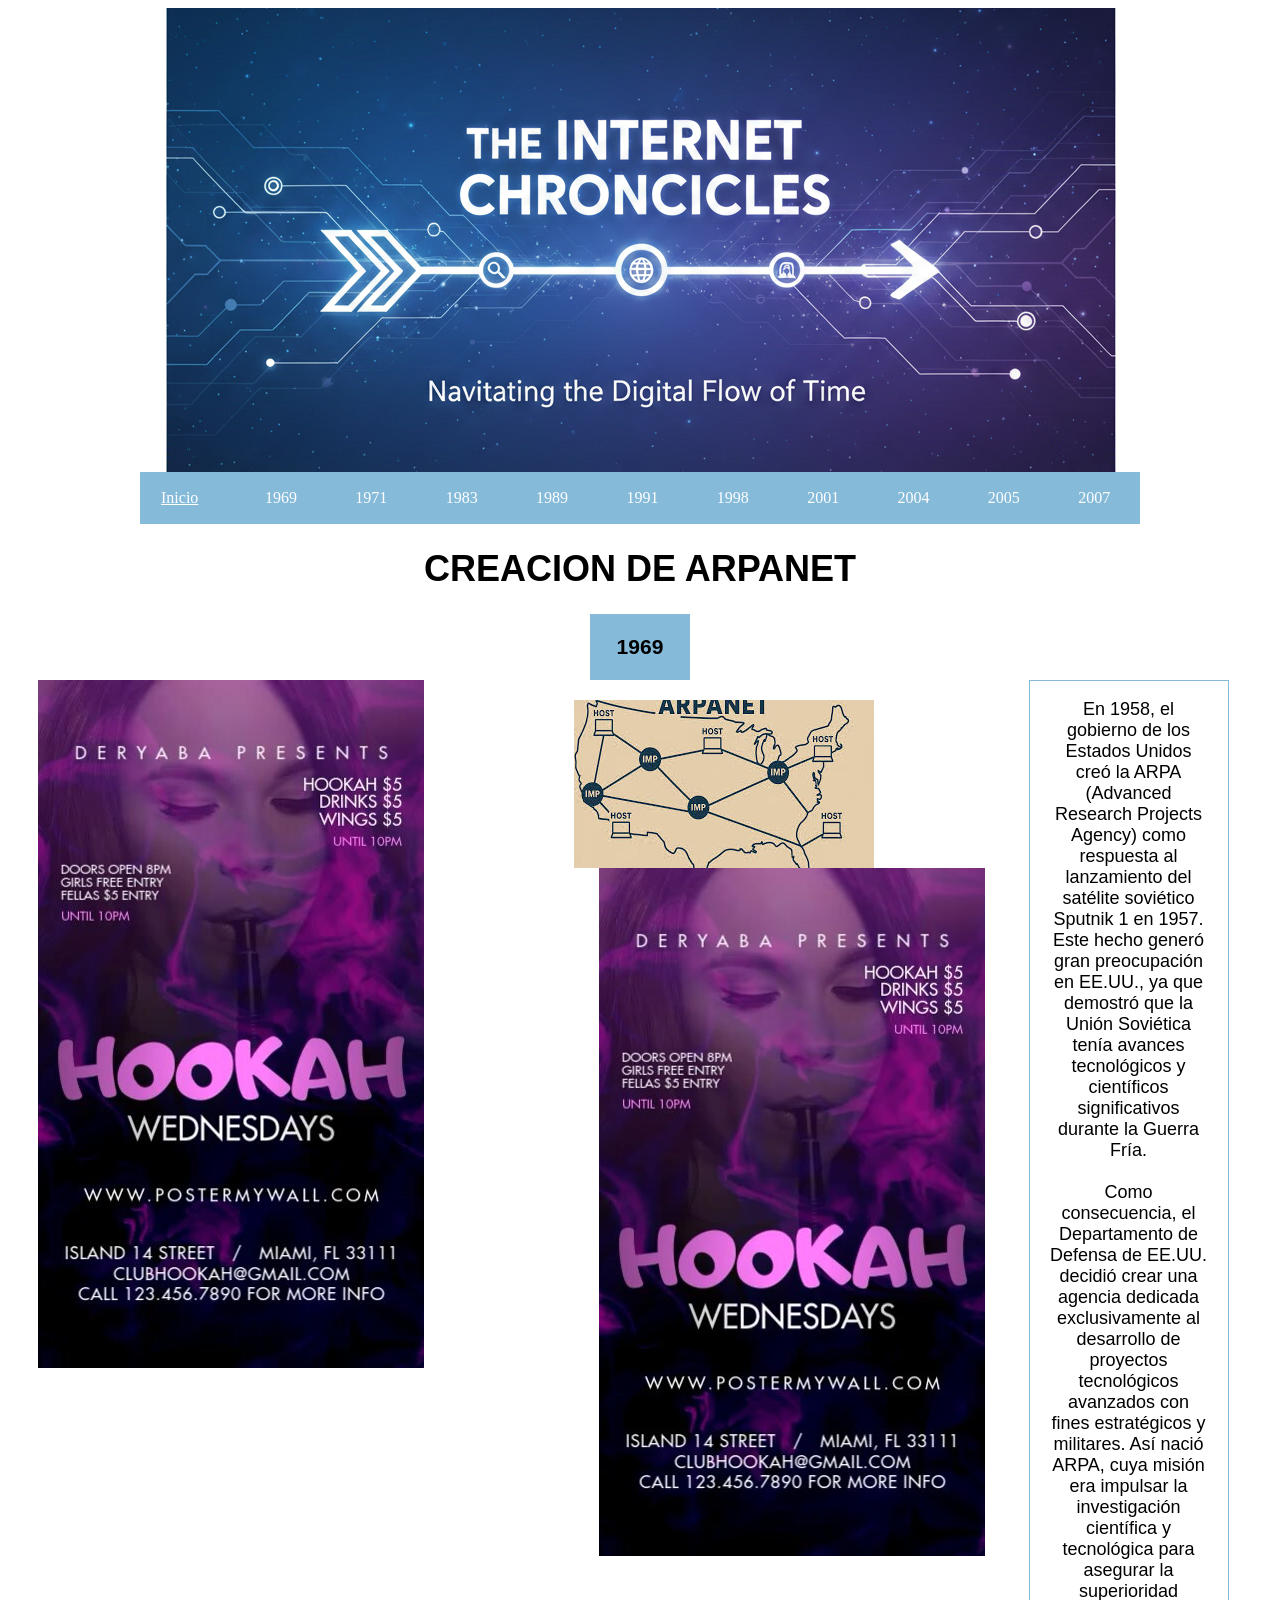
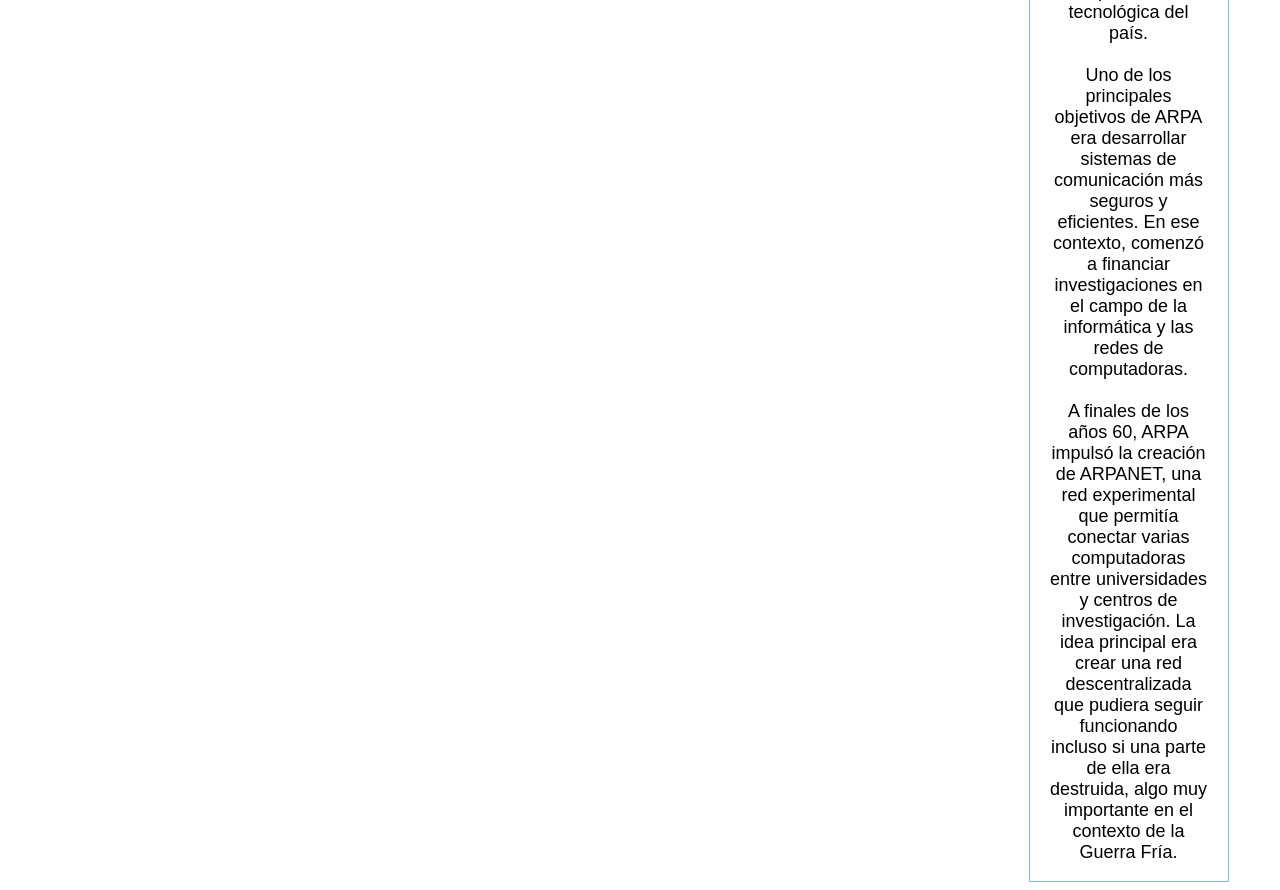
==== 1969.html @ b1a3afc3 "Se subio la linea de tiempo y una seleccionable" ====
<!DOCTYPE html>
<html lang="en">

<head>
    <meta charset="UTF-8">
    <meta name="viewport" content="width=device-width, initial-scale=1.0">
    <title>Arpanet</title>

    <style>
        table.tabla_sin {
            border-collapse: collapse;
            border: none;
        }

        td.celda_sin {
            padding: 0;
        }

        td.celda_con {
            padding-right: 20px;
            padding-left: 20px;
            border: 1px solid #85BAD9;
        }
    </style>
</head>

<body>
    <table class="tabla_sin" width="100%" border="3" cellspacing="0" cellpadding="0" align="center"
        style="border-collapse: collapse; border-spacing: 0; border: none;">
        <tr style="border: none;">
            <td <td class="celda_sin" style="border: none;">
                <!-- INICIO TABLA GENERAL -->
                <table class="tabla_sin" width="100%" border="0" cellspacing="0" cellpadding="0" align="center"
                    style="border-collapse: collapse; border-spacing: 0; border: none;">
                    <tr style="border: none;"></tr>
                    <td class="celda_sin" width="" height="" style="border: none;">
                        <!-- INICIO BANER -->
                        <table class="tabla_sin" width="600" border="0" align="center" cellpadding="0" cellspacing="0"
                            style="border-collapse: collapse; border-spacing: 0; background-color:#000000; color:white; border: none;">
                            <tr style="border: none;">
                                <td class="celda_sin" width="953" height="464" style="border: none;">
                                    <img style="display: block; border: 0px;" src="Gemini_Generated_Image_kohm7ikohm7ikohm.png" width="953"
                                        height="464" alt="Banner de linea del tiempo">
                                </td>
                            </tr>
                        </table>
                        <!-- FIN BANER -->
                        <!-- INICIO BARRA -->
                        <Table class="tabla_sin" width="1000" border="0" align="center" cellpadding="0" cellspacing="0"
                            style="border-collapse: collapse; border-spacing: 0; background-color:#85BAD9; color:white; border: none; ">
                            <tr style="border: none;">
                                <td class="celda_con" width="266" height="50"> <a style="color: white;"
                                        href="index.html">Inicio</a> </td>
                                <td class="celda_con" width="266" height="50">
                                    <p style=" text-align: center;">1969</p>
                                </td>
                                <td class="celda_con" width="266" height="50">
                                    <p style=" text-align: center;">1971</p>
                                </td>
                                <td class="celda_con" width="266" height="50">
                                    <p style=" text-align: center;">1983</p>
                                </td>
                                <td class="celda_con" width="266" height="50">
                                    <p style=" text-align: center;">1989</p>
                                </td>
                                <td class="celda_con" width="266" height="50">
                                    <p style=" text-align: center;">1991</p>
                                </td>
                                <td class="celda_con" width="266" height="50">
                                    <p style=" text-align: center;">1998</p>
                                </td>
                                <td class="celda_con" width="266" height="50">
                                    <p style=" text-align: center;">2001</p>
                                </td>
                                <td class="celda_con" width="266" height="50">
                                    <p style=" text-align: center;">2004</p>
                                </td>
                                <td class="celda_con" width="266" height="50">
                                    <p style=" text-align: center;">2005</p>
                                </td>
                                <td class="celda_con" width="266" height="50">
                                    <p style=" text-align: center;">2007</p>
                                </td>
                            </tr>
                        </Table>
                        <!-- FIN BARRA -->
                        <!-- INICIO TITULO -->
                        <table class="tabla_sin" width="1000" border="0" align="center" cellpadding="0" cellspacing="0"
                            style="border-collapse: collapse; border-spacing: 0; background-color:#ffffff; color:black; border: none;">
                            <tr style="border: none;">
                                <td class="celda_sin" width="1000" height=""
                                    style="font-family: Arial, Helvetica, sans-serif; font-size: 18px; background-color: #ffffff; font-weight: 600; text-align: center; text-transform: uppercase; vertical-align: middle; color: #000000;"">
                                    <h1 style=" text-align: center ;">Creacion de ARPANET</h1>
                                </td>
                            </tr>
                        </table>
                        <!-- FIN TITULO -->
                        <!-- INICIO AÑO -->
                        <table class="tabla_sin" width="100" border="0" align="center" cellpadding="0" cellspacing="0"
                            style="border-collapse: collapse; border-spacing: 0; background-color:#ffffff; color:black; border: none;">
                            <tr style="border: none;">
                                <td class="celda_sin" width="100" height=""
                                    style="font-family: Arial, Helvetica, sans-serif; font-size: 18px; background-color: #85BAD9; font-weight: 600; text-align: center; text-transform: uppercase; vertical-align: middle; color: #000000;"">
                                    <h3 style=" text-align: center ;">1969</h1>
                                </td>
                            </tr>
                        </table>
                        <!-- FIN AÑO -->
                        <!-- INICIO IMG PUBLICIDAD -->
                        <table class="tabla_sin" width="386" height="688" border="0" align="left" cellpadding="0" cellspacing="0"
                            style="border-collapse: collapse; border-spacing: 0; background-color:#000000; color:white; border: none; margin-left: 30px;">
                            <tr style="border: none;">
                                <td class="celda_sin" width="386" height="688" style="border: none;">
                                    <img style="display: block; border: 0px;"
                                        src="purple-video-hookah-instagram-promo-story-design-template-15f111c2cb6e7ee9323781b3b247b288_screen.jpg"
                                        width="386" height="688" alt="MINIHEX_MARTILLO_WOORKTOOLS">
                                </td>
                            </tr>
                        </table>
                        <!-- FIN IMG PUBLICIDAD --> 
                        <!-- INICIO IMG CONTENIDO -->
                         <table class="tabla_sin" width="300" height = "168" border="0" align="left" cellpadding="0" cellspacing="0"
                            style="border-collapse: collapse; border-spacing: 0; background-color:#000000; color:white; border: none; margin-left: 150px; margin-top: 20px;">
                            <tr style="border: none;">
                                <td class="celda_sin" width="300" height="168" style="border: none;">
                                    <img style="display: block; border: 0px;" src="descargar.jpg" width="300"
                                        height="168" alt="Arpanet">
                                </td>
                            </tr>
                        </table>
                        <!-- FIN IMG CONTENIDO -->
                         <!-- INICIO IMG PUBLICIDAD -->
                        <table class="tabla_sin" width="386" height="688" border="0" align="left" cellpadding="0" cellspacing="0"
                            style="border-collapse: collapse; border-spacing: 0; background-color:#000000; color:white; border: none; margin-left: 175px;">
                            <tr style="border: none;">
                                <td class="celda_sin" width="386" height="688" style="border: none;">
                                    <img style="display: block; border: 0px;"
                                        src="purple-video-hookah-instagram-promo-story-design-template-15f111c2cb6e7ee9323781b3b247b288_screen.jpg"
                                        width="386" height="688" alt="MINIHEX_MARTILLO_WOORKTOOLS">
                                </td>
                            </tr>
                        </table>
                        <!-- FIN IMG PUBLICIDAD -->
                         <!-- INICIO PARRAFO CONTENIDO -->
                         <table class="tabla_sin" width="200" border="0" align="center" cellpadding="0" cellspacing="0"
                            style="border-collapse: collapse; border-spacing: 0; color:white; border: none;">
                            <tr style="border: none;">
                                <td class="celda_con" width="300" height="345" valign="middle" align="center"
                                    style="font-family: Arial, Helvetica, sans-serif; font-size: 18px; font-weight: 300; text-align: center; color: #000000;"">
                        <p style=" text-align: center;">En 1958, el gobierno de los Estados Unidos creó la ARPA (Advanced Research Projects Agency) como respuesta al lanzamiento del satélite soviético Sputnik 1 en 1957.
                             Este hecho generó gran preocupación en EE.UU., ya que demostró que la Unión Soviética tenía avances tecnológicos y científicos significativos durante la Guerra Fría. <br> <br>
                             Como consecuencia, el Departamento de Defensa de EE.UU. decidió crear una agencia dedicada exclusivamente al desarrollo de proyectos tecnológicos avanzados con fines estratégicos y militares. Así nació ARPA, cuya misión era impulsar la investigación científica y tecnológica para asegurar la superioridad tecnológica del país.<br><br>
                             Uno de los principales objetivos de ARPA era desarrollar sistemas de comunicación más seguros y eficientes. En ese contexto, comenzó a financiar investigaciones en el campo de la informática y las redes de computadoras. <br><br>
                             A finales de los años 60, ARPA impulsó la creación de ARPANET, una red experimental que permitía conectar varias computadoras entre universidades y centros de investigación. La idea principal era crear una red descentralizada que pudiera seguir funcionando incluso si una parte de ella era destruida, algo muy importante en el contexto de la Guerra Fría.
                            </p>
                                </td>
                            </tr>
                        </table>
                        <!-- FIN PARRAFO CONTENIDO -->
                    </td>
                </table>
            </td>

        </tr>
    </table>
</body>
</html>
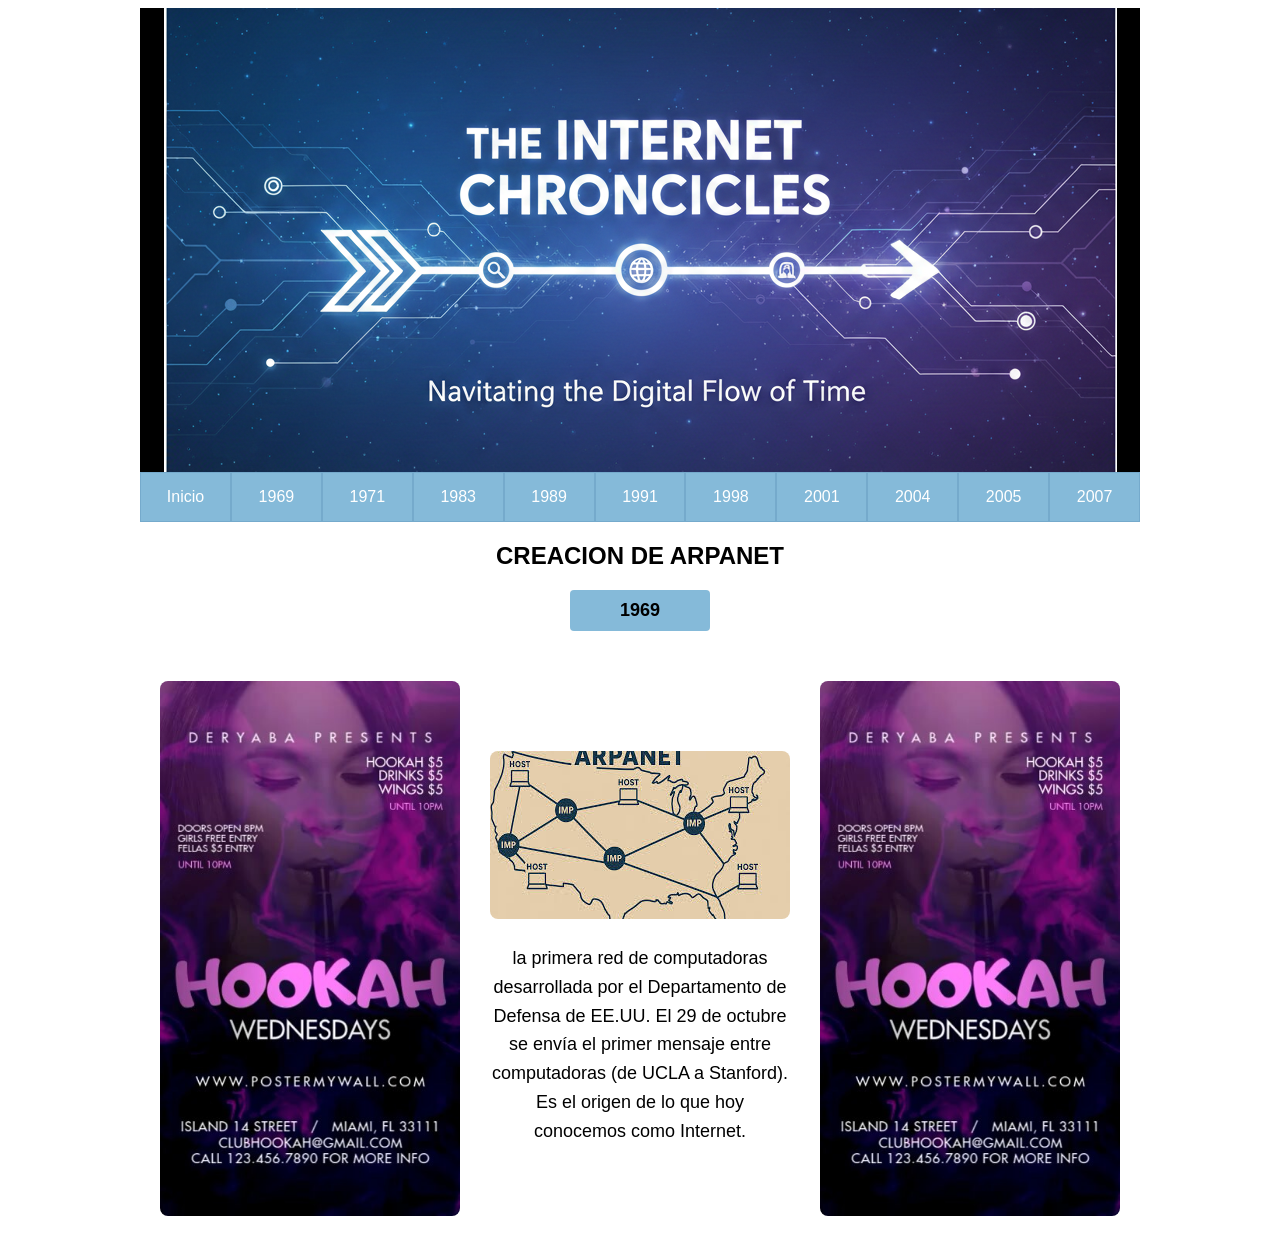
==== commit 9802a0b4: "Actualizado añadiendo css" ====
--- a/1969.html
+++ b/1969.html
@@ -1,167 +1,68 @@
 <!DOCTYPE html>
-<html lang="en">
+<html lang="es">
 
 <head>
     <meta charset="UTF-8">
     <meta name="viewport" content="width=device-width, initial-scale=1.0">
     <title>Arpanet</title>
-
-    <style>
-        table.tabla_sin {
-            border-collapse: collapse;
-            border: none;
-        }
-
-        td.celda_sin {
-            padding: 0;
-        }
-
-        td.celda_con {
-            padding-right: 20px;
-            padding-left: 20px;
-            border: 1px solid #85BAD9;
-        }
-    </style>
+    <link rel="stylesheet" href="style.css">
 </head>
 
 <body>
-    <table class="tabla_sin" width="100%" border="3" cellspacing="0" cellpadding="0" align="center"
-        style="border-collapse: collapse; border-spacing: 0; border: none;">
-        <tr style="border: none;">
-            <td <td class="celda_sin" style="border: none;">
-                <!-- INICIO TABLA GENERAL -->
-                <table class="tabla_sin" width="100%" border="0" cellspacing="0" cellpadding="0" align="center"
-                    style="border-collapse: collapse; border-spacing: 0; border: none;">
-                    <tr style="border: none;"></tr>
-                    <td class="celda_sin" width="" height="" style="border: none;">
-                        <!-- INICIO BANER -->
-                        <table class="tabla_sin" width="600" border="0" align="center" cellpadding="0" cellspacing="0"
-                            style="border-collapse: collapse; border-spacing: 0; background-color:#000000; color:white; border: none;">
-                            <tr style="border: none;">
-                                <td class="celda_sin" width="953" height="464" style="border: none;">
-                                    <img style="display: block; border: 0px;" src="Gemini_Generated_Image_kohm7ikohm7ikohm.png" width="953"
-                                        height="464" alt="Banner de linea del tiempo">
-                                </td>
-                            </tr>
-                        </table>
-                        <!-- FIN BANER -->
-                        <!-- INICIO BARRA -->
-                        <Table class="tabla_sin" width="1000" border="0" align="center" cellpadding="0" cellspacing="0"
-                            style="border-collapse: collapse; border-spacing: 0; background-color:#85BAD9; color:white; border: none; ">
-                            <tr style="border: none;">
-                                <td class="celda_con" width="266" height="50"> <a style="color: white;"
-                                        href="index.html">Inicio</a> </td>
-                                <td class="celda_con" width="266" height="50">
-                                    <p style=" text-align: center;">1969</p>
-                                </td>
-                                <td class="celda_con" width="266" height="50">
-                                    <p style=" text-align: center;">1971</p>
-                                </td>
-                                <td class="celda_con" width="266" height="50">
-                                    <p style=" text-align: center;">1983</p>
-                                </td>
-                                <td class="celda_con" width="266" height="50">
-                                    <p style=" text-align: center;">1989</p>
-                                </td>
-                                <td class="celda_con" width="266" height="50">
-                                    <p style=" text-align: center;">1991</p>
-                                </td>
-                                <td class="celda_con" width="266" height="50">
-                                    <p style=" text-align: center;">1998</p>
-                                </td>
-                                <td class="celda_con" width="266" height="50">
-                                    <p style=" text-align: center;">2001</p>
-                                </td>
-                                <td class="celda_con" width="266" height="50">
-                                    <p style=" text-align: center;">2004</p>
-                                </td>
-                                <td class="celda_con" width="266" height="50">
-                                    <p style=" text-align: center;">2005</p>
-                                </td>
-                                <td class="celda_con" width="266" height="50">
-                                    <p style=" text-align: center;">2007</p>
-                                </td>
-                            </tr>
-                        </Table>
-                        <!-- FIN BARRA -->
-                        <!-- INICIO TITULO -->
-                        <table class="tabla_sin" width="1000" border="0" align="center" cellpadding="0" cellspacing="0"
-                            style="border-collapse: collapse; border-spacing: 0; background-color:#ffffff; color:black; border: none;">
-                            <tr style="border: none;">
-                                <td class="celda_sin" width="1000" height=""
-                                    style="font-family: Arial, Helvetica, sans-serif; font-size: 18px; background-color: #ffffff; font-weight: 600; text-align: center; text-transform: uppercase; vertical-align: middle; color: #000000;"">
-                                    <h1 style=" text-align: center ;">Creacion de ARPANET</h1>
-                                </td>
-                            </tr>
-                        </table>
-                        <!-- FIN TITULO -->
-                        <!-- INICIO AÑO -->
-                        <table class="tabla_sin" width="100" border="0" align="center" cellpadding="0" cellspacing="0"
-                            style="border-collapse: collapse; border-spacing: 0; background-color:#ffffff; color:black; border: none;">
-                            <tr style="border: none;">
-                                <td class="celda_sin" width="100" height=""
-                                    style="font-family: Arial, Helvetica, sans-serif; font-size: 18px; background-color: #85BAD9; font-weight: 600; text-align: center; text-transform: uppercase; vertical-align: middle; color: #000000;"">
-                                    <h3 style=" text-align: center ;">1969</h1>
-                                </td>
-                            </tr>
-                        </table>
-                        <!-- FIN AÑO -->
-                        <!-- INICIO IMG PUBLICIDAD -->
-                        <table class="tabla_sin" width="386" height="688" border="0" align="left" cellpadding="0" cellspacing="0"
-                            style="border-collapse: collapse; border-spacing: 0; background-color:#000000; color:white; border: none; margin-left: 30px;">
-                            <tr style="border: none;">
-                                <td class="celda_sin" width="386" height="688" style="border: none;">
-                                    <img style="display: block; border: 0px;"
-                                        src="purple-video-hookah-instagram-promo-story-design-template-15f111c2cb6e7ee9323781b3b247b288_screen.jpg"
-                                        width="386" height="688" alt="MINIHEX_MARTILLO_WOORKTOOLS">
-                                </td>
-                            </tr>
-                        </table>
-                        <!-- FIN IMG PUBLICIDAD --> 
-                        <!-- INICIO IMG CONTENIDO -->
-                         <table class="tabla_sin" width="300" height = "168" border="0" align="left" cellpadding="0" cellspacing="0"
-                            style="border-collapse: collapse; border-spacing: 0; background-color:#000000; color:white; border: none; margin-left: 150px; margin-top: 20px;">
-                            <tr style="border: none;">
-                                <td class="celda_sin" width="300" height="168" style="border: none;">
-                                    <img style="display: block; border: 0px;" src="descargar.jpg" width="300"
-                                        height="168" alt="Arpanet">
-                                </td>
-                            </tr>
-                        </table>
-                        <!-- FIN IMG CONTENIDO -->
-                         <!-- INICIO IMG PUBLICIDAD -->
-                        <table class="tabla_sin" width="386" height="688" border="0" align="left" cellpadding="0" cellspacing="0"
-                            style="border-collapse: collapse; border-spacing: 0; background-color:#000000; color:white; border: none; margin-left: 175px;">
-                            <tr style="border: none;">
-                                <td class="celda_sin" width="386" height="688" style="border: none;">
-                                    <img style="display: block; border: 0px;"
-                                        src="purple-video-hookah-instagram-promo-story-design-template-15f111c2cb6e7ee9323781b3b247b288_screen.jpg"
-                                        width="386" height="688" alt="MINIHEX_MARTILLO_WOORKTOOLS">
-                                </td>
-                            </tr>
-                        </table>
-                        <!-- FIN IMG PUBLICIDAD -->
-                         <!-- INICIO PARRAFO CONTENIDO -->
-                         <table class="tabla_sin" width="200" border="0" align="center" cellpadding="0" cellspacing="0"
-                            style="border-collapse: collapse; border-spacing: 0; color:white; border: none;">
-                            <tr style="border: none;">
-                                <td class="celda_con" width="300" height="345" valign="middle" align="center"
-                                    style="font-family: Arial, Helvetica, sans-serif; font-size: 18px; font-weight: 300; text-align: center; color: #000000;"">
-                        <p style=" text-align: center;">En 1958, el gobierno de los Estados Unidos creó la ARPA (Advanced Research Projects Agency) como respuesta al lanzamiento del satélite soviético Sputnik 1 en 1957.
-                             Este hecho generó gran preocupación en EE.UU., ya que demostró que la Unión Soviética tenía avances tecnológicos y científicos significativos durante la Guerra Fría. <br> <br>
-                             Como consecuencia, el Departamento de Defensa de EE.UU. decidió crear una agencia dedicada exclusivamente al desarrollo de proyectos tecnológicos avanzados con fines estratégicos y militares. Así nació ARPA, cuya misión era impulsar la investigación científica y tecnológica para asegurar la superioridad tecnológica del país.<br><br>
-                             Uno de los principales objetivos de ARPA era desarrollar sistemas de comunicación más seguros y eficientes. En ese contexto, comenzó a financiar investigaciones en el campo de la informática y las redes de computadoras. <br><br>
-                             A finales de los años 60, ARPA impulsó la creación de ARPANET, una red experimental que permitía conectar varias computadoras entre universidades y centros de investigación. La idea principal era crear una red descentralizada que pudiera seguir funcionando incluso si una parte de ella era destruida, algo muy importante en el contexto de la Guerra Fría.
-                            </p>
-                                </td>
-                            </tr>
-                        </table>
-                        <!-- FIN PARRAFO CONTENIDO -->
-                    </td>
-                </table>
-            </td>
+    <div class="page-container">
+        <!-- BANER -->
+        <div class="banner">
+            <img src="Gemini_Generated_Image_kohm7ikohm7ikohm.png" alt="Banner de linea del tiempo">
+        </div>
 
-        </tr>
-    </table>
+        <!-- BARRA -->
+        <nav class="navbar">
+            <a href="index.html">Inicio</a>
+            <a href="1969.html">1969</a>
+            <a href="1971.html">1971</a>
+            <a href="1983.html">1983</a>
+            <a href="1989.html">1989</a>
+            <a href="1991.html">1991</a>
+            <a href="1998.html">1998</a>
+            <a href="2001.html">2001</a>
+            <a href="2004.html">2004</a>
+            <a href="2005.html">2005</a>
+            <a href="2007.html">2007</a>
+        </nav>
+
+        <!-- TITULO -->
+        <div class="title-container">
+            <h1>Creacion de ARPANET</h1>
+        </div>
+
+        <!-- AÑO -->
+        <div class="year-container">
+            <h3>1969</h3>
+        </div>
+
+        <!-- CONTENIDO PRINCIPAL CON ANUNCIOS LADO A LADO -->
+        <div class="content-layout">
+            <!-- ANUNCIO IZQUIERDO -->
+            <div class="ad-wrapper">
+                <img src="purple-video-hookah-instagram-promo-story-design-template-15f111c2cb6e7ee9323781b3b247b288_screen.jpg"
+                    alt="MINIHEX_MARTILLO_WOORKTOOLS">
+            </div>
+
+            <!-- CONTENIDO CENTRAL -->
+            <div class="main-content-center">
+                <img src="descargar.jpg" alt="Arpanet">
+                <p>la primera red de computadoras desarrollada por el Departamento de Defensa de EE.UU. El 29 de octubre
+                    se envía el primer mensaje entre computadoras (de UCLA a Stanford). Es el origen de lo que hoy
+                    conocemos como Internet.</p>
+            </div>
+
+            <!-- ANUNCIO DERECHO -->
+            <div class="ad-wrapper">
+                <img src="purple-video-hookah-instagram-promo-story-design-template-15f111c2cb6e7ee9323781b3b247b288_screen.jpg"
+                    alt="MINIHEX_MARTILLO_WOORKTOOLS">
+            </div>
+        </div>
+    </div>
 </body>
+
 </html>
--- a/style.css
+++ b/style.css
@@ -0,0 +1,163 @@
+       table.tabla_sin {
+           border-collapse: collapse;
+           border: none;
+           width: 100%;
+           border: 3px;
+       }
+
+       td.celda_sin {
+           padding: 0;
+       }
+
+       td.celda_con {
+           padding-right: 20px;
+           padding-left: 20px;
+           border: 1px solid #85BAD9;
+       }
+
+       tr {
+           border: none;
+       }
+
+       table.tabla_con {
+           border-collapse: collapse;
+           border-spacing: 0;
+           background-color: #000000;
+           color: white;
+           border: none;
+           width: 600px;
+       }
+
+       img {
+           border: none;
+           display: block;
+           border: 0px;
+       }
+
+       a {
+           color: white;
+           text-decoration: none;
+       }
+
+       /* Nuevos estilos para layout moderno (2007.html) */
+       .page-container {
+           width: 100%;
+           max-width: 1000px;
+           margin: 0 auto;
+       }
+
+       .banner {
+           background-color: #000000;
+           text-align: center;
+       }
+
+       .banner img {
+           max-width: 100%;
+           height: auto;
+           margin: 0 auto;
+       }
+
+       .navbar {
+           background-color: #85BAD9;
+           display: flex;
+           justify-content: center;
+           flex-wrap: wrap;
+           color: white;
+       }
+
+       .navbar a {
+           color: white;
+           text-decoration: none;
+           padding: 15px 15px;
+           flex: 1;
+           text-align: center;
+           font-family: Arial, Helvetica, sans-serif;
+           border: 1px solid #75aacc;
+       }
+
+       .navbar a:hover {
+           background-color: #6a9ab8;
+       }
+
+       .title-container {
+           background-color: #ffffff;
+           color: #000000;
+           text-align: center;
+           padding: 20px;
+       }
+
+       .title-container h1 {
+           font-family: Arial, Helvetica, sans-serif;
+           font-size: 24px;
+           font-weight: 600;
+           text-transform: uppercase;
+           margin: 0;
+       }
+
+       .year-container {
+           background-color: #85BAD9;
+           color: #000000;
+           width: 120px;
+           margin: 0 auto;
+           text-align: center;
+           padding: 10px;
+           font-family: Arial, Helvetica, sans-serif;
+           font-weight: 600;
+           text-transform: uppercase;
+           border-radius: 4px;
+       }
+
+       .year-container h3 {
+           font-size: 18px;
+           margin: 0;
+       }
+
+       /* Layout de anuncios lado a lado y texto centrado */
+       .content-layout {
+           display: flex;
+           justify-content: space-between;
+           align-items: center;
+           margin-top: 30px;
+           background-color: #ffffff;
+           gap: 20px;
+           padding: 20px;
+       }
+
+       .ad-wrapper {
+           flex: 0 0 300px;
+           display: flex;
+           justify-content: center;
+       }
+
+       .ad-wrapper img {
+           max-width: 100%;
+           height: auto;
+           border-radius: 8px;
+       }
+
+       .main-content-center {
+           flex: 1;
+           display: flex;
+           flex-direction: column;
+           align-items: center;
+           text-align: center;
+           padding: 0 10px;
+       }
+
+       .main-content-center img {
+           max-width: 100%;
+           height: auto;
+           margin-bottom: 25px;
+           border-radius: 8px;
+           max-height: 450px;
+           object-fit: cover;
+       }
+
+       .main-content-center p {
+           font-family: Arial, Helvetica, sans-serif;
+           font-size: 18px;
+           font-weight: 300;
+           color: #000000;
+           margin: 0;
+           line-height: 1.6;
+       }
